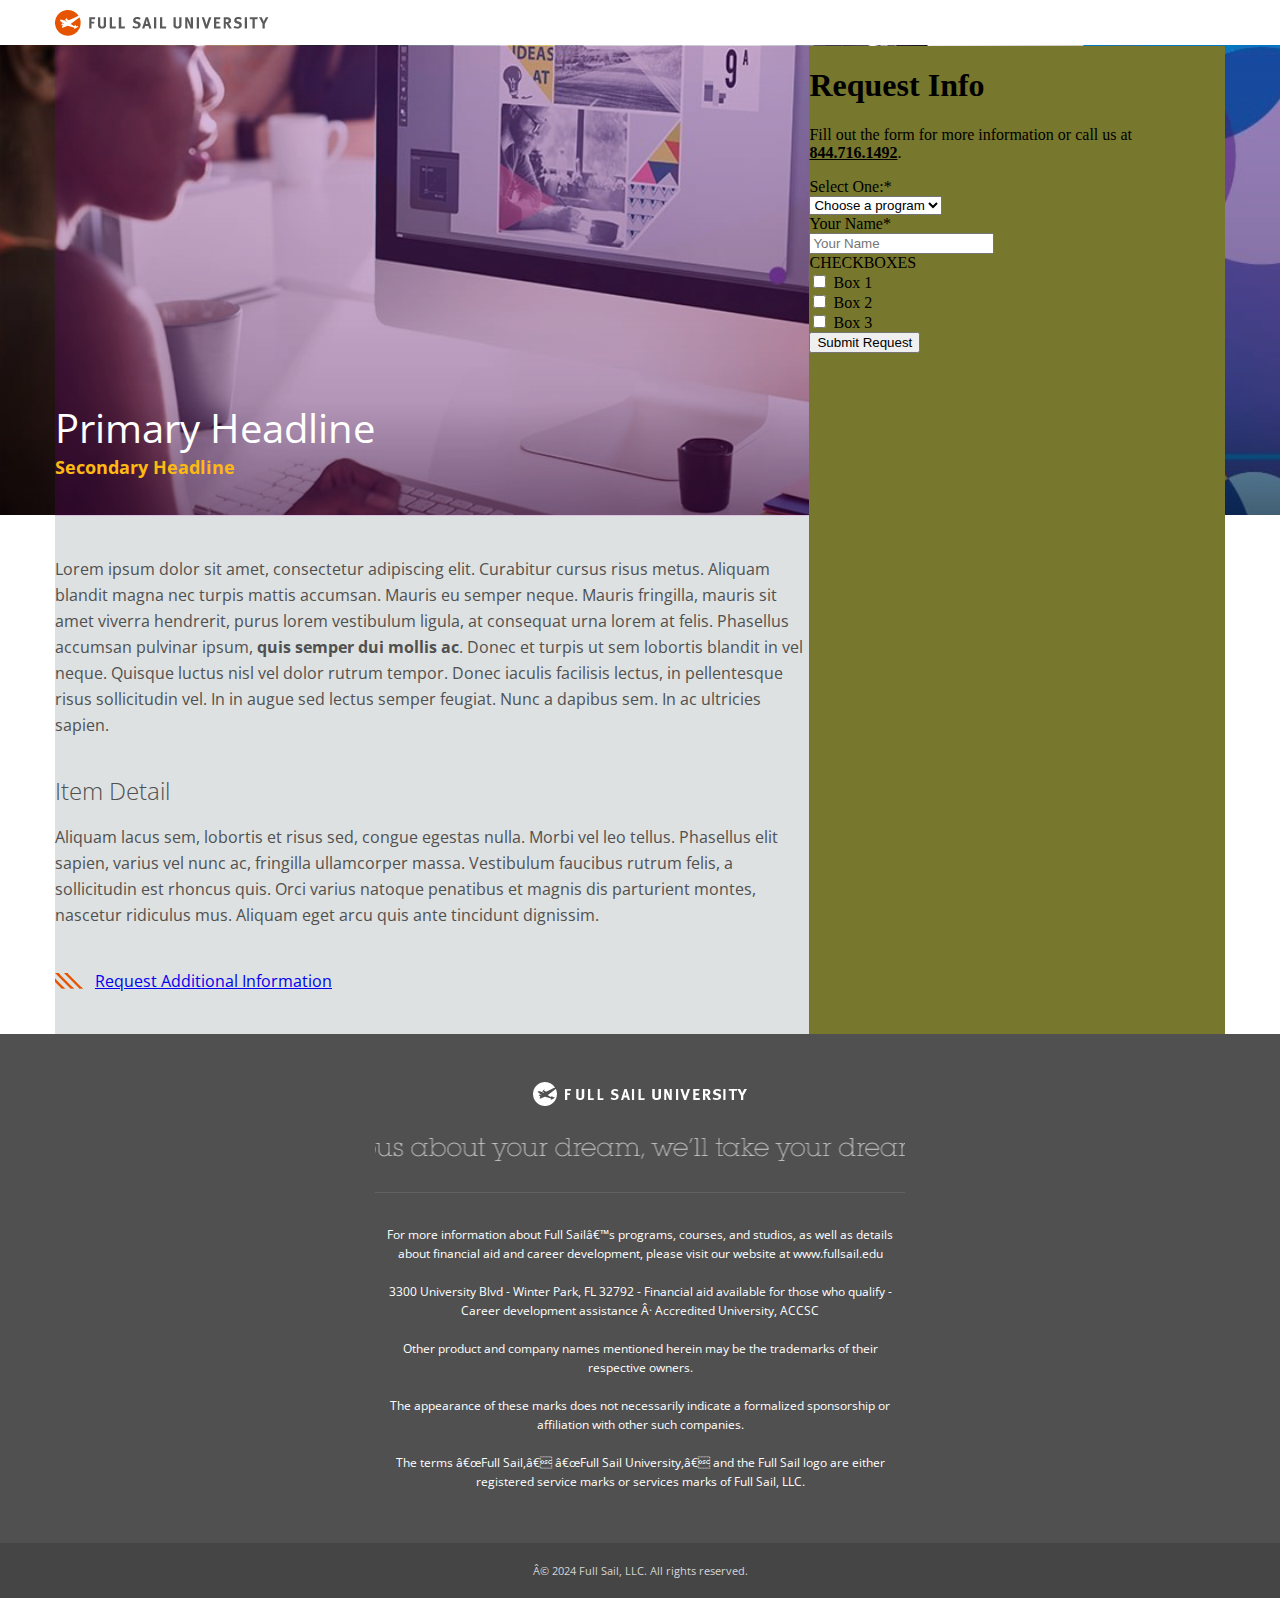
==== test_web.html @ 9545acf0 "Mid-Lunch Progress" ====
<!DOCTYPE html>
<html>
<head>
    <meta charset=""utf-8">
    <link rel="stylesheet" href="style.css">
    <link rel='stylesheet' href='https://fonts.googleapis.com/css?family=Open Sans'>
    <title>Test Desktop - Alex Varga</title>
</head>

<body>
    <div class="setmargins">
        <div class="margin"></div>
        <div class="container">
            <div class="nav"></div>
            <div class="content">
                <div class="text_content">
                    <div class="headline"><h1>Primary Headline</h1><h2>Secondary Headline</h2></div>
                    <div class="text">
                        <p>Lorem ipsum dolor sit amet, consectetur adipiscing elit. Curabitur cursus risus metus. Aliquam blandit magna nec turpis mattis accumsan. Mauris eu semper neque. Mauris fringilla, mauris sit amet viverra hendrerit, purus lorem vestibulum ligula, at consequat urna lorem at felis. Phasellus accumsan pulvinar ipsum, <b>quis semper dui mollis ac</b>. Donec et turpis ut sem lobortis blandit in vel neque. Quisque luctus nisl vel dolor rutrum tempor. Donec iaculis facilisis lectus, in pellentesque risus sollicitudin vel. In in augue sed lectus semper feugiat. Nunc a dapibus sem. In ac ultricies sapien.</p>
                        <h3>Item Detail</h3>
                        <p>Aliquam lacus sem, lobortis et risus sed, congue egestas nulla. Morbi vel leo tellus. Phasellus elit sapien, varius vel nunc ac, fringilla ullamcorper massa. Vestibulum faucibus rutrum felis, a sollicitudin est rhoncus quis. Orci varius natoque penatibus et magnis dis parturient montes, nascetur ridiculus mus. Aliquam eget arcu quis ante tincidunt dignissim.</p>
                        <p id="disclaimer"><a href="#request">Request Additional Information</a></p>
                    </div>
                </div>
                <div class="input" id="request">
                    <h1>Request Info</h1>
                    <p>Fill out the form for more information or call us at <b><u>844.716.1492</u></b>.</p>
                    <div class="divider"></div>
                    <form>
                        <div class="form_item">
                            <label for="program">Select One:<span class="required">*</span></label>
                            <br>
                            <select id="program" name="program">
                                <option value="" disabled selected>Choose a program</option>
                                <option value="option1">Option 1</option>
                                <option value="option2">Option 2</option>
                                <option value="option3">Option 3</option>
                            </select>
                        </div>
                        <div class="form_item">
                            <label for="program">Your Name<span class="required">*</span></label>
                            <br>
                            <input type="text" id="name" name="name" placeholder="Your Name">
                        </div>
                        <div class="form_item">
                            <label>CHECKBOXES</label><br>
                            <input type="checkbox" id="box1" name="box1" value="Box 1">
                            <label for="box1"><span class="checkbox_text">Box 1</span></label><br>
                            <input type="checkbox" id="box2" name="box2" value="Box 2">
                            <label for="box2"><span class="checkbox_text">Box 2</span></label><br>
                            <input type="checkbox" id="box3" name="box3" value="Box 3">
                            <label for="box3"><span class="checkbox_text">Box 3</span></label><br>
                        </div>
                        <div class="form_item">
                            <input type="submit" value="Submit Request">
                        </div>
                    </form>
                </div>
            </div>
        </div>
        <div class="margin"></div>
        
    </div>
    <div class="footer">
            <div class="white_logo"></div>
            <div class="tagline"></div>
            <p>For more information about Full Sail’s programs, courses, and studios, as well as details about financial aid and career development, please visit our website at www.fullsail.edu<br><br>3300 University Blvd - Winter Park, FL 32792 - Financial aid available for those who qualify - Career development assistance · Accredited University, ACCSC<br><br>Other product and company names mentioned herein may be the trademarks of their respective owners.<br><br>The appearance of these marks does not necessarily indicate a formalized sponsorship or affiliation with other such companies.<br><br>The terms “Full Sail,” “Full Sail University,” and the Full Sail logo are either registered service marks or services marks of Full Sail, LLC.</p>
    </div>
    <div class="subfooter">© 2024 Full Sail, LLC. All rights reserved.</div>
</body>

</html>
---- style.css ----
body {
    margin: 0;

    background-image: url("img/header_image_w_overlay/Header Image.png");
    background-repeat: no-repeat;
    background-position: 0 45px;

    font: 'Open Sans','sans-serif';
}

.setmargins {
    display: flex;
}

.margin {
    flex: 1 2 375px;
}

.container {
    flex: 0 0 1170px;
    display: flex;
    flex-direction: column;
}

/* Style for the nav bar - containing fullsail logo*/
.nav {
    margin: 10px 0px;
    
    flex: 0 0 26px;
    
    background-image: url("img/Logo - Full Color - Mobile.png");
    background-repeat: no-repeat;
}

.content {
    background-color:#F002;

    display: flex;
    flex-direction: row;
}

.text_content {
    
    flex: 0 1 760px;
    
    display: flex;
    flex-direction: column;
}

.headline {
    background-color: #00F2;

    flex: 0 0;

    padding-top: 354px;
    padding-bottom: 37px;
}
.headline > h1 {
    color: #FFFFFF;
    font: normal normal normal 40px/55px Open Sans;
    letter-spacing: 0px;
    margin: 0px;
}
.headline > h2 {
    color: #FDB913;
    font: normal normal bold 18px/24px Open Sans;
    letter-spacing: 0px;
    margin: 0px;
}

.text {
    background-color: #0FF2;

    padding: 40px 0;
}
.text > p {
    color: #505050;
    font: normal normal normal 16px/26px Open Sans;
    letter-spacing: 0px;
    margin: 0;
    margin-bottom: 40px;
}
.text > h3 {
    color: #505050;
    font: normal normal 300 24px/26px Open Sans;
    letter-spacing: 0px;
    margin: 0;
    margin-bottom: 20px;
}
#disclaimer {
    background-image: url("img/Icon - Disclaimer - Orange.png");
    background-repeat: no-repeat;
    background-position-y: 5px;
    
    color: #CC4B00;
    text-decoration: underline;
    font: normal normal normal 16px/26px Open Sans;
    margin: 0;
    padding-left: 40px;
}

.input {
    background-color: rgb(119, 119, 45);
}

/* Style for the first footer */
.footer {
    padding: 40px 375px;
    background-color: #505050;
}

.white_logo {
    padding-top: 40px;
    
    background-image: url("img/Logo - White.png");
    background-repeat: no-repeat;
    background-position: center;
}

.tagline {
    padding-top: 34px;
    padding-bottom: 32px;
    
    background-image: url("img/If you’re serious about your dream, we’ll take your dream seriously.TM.png");
    background-repeat: no-repeat;
    background-position: center;
}

.footer > p {
    padding-top: 32px;
    border-top: 1px solid #626262;
    

    text-align: center;
    font: normal normal normal 12px/19px Open Sans;
    color: #FFFFFF;
}

/* Style for the second footer (darker) */
.subfooter {
    background-color: #454545;
    padding: 20px 0;

    text-align: center;
    font: normal normal normal 11px/15px Open Sans;
    color: #D6D6D6;
}
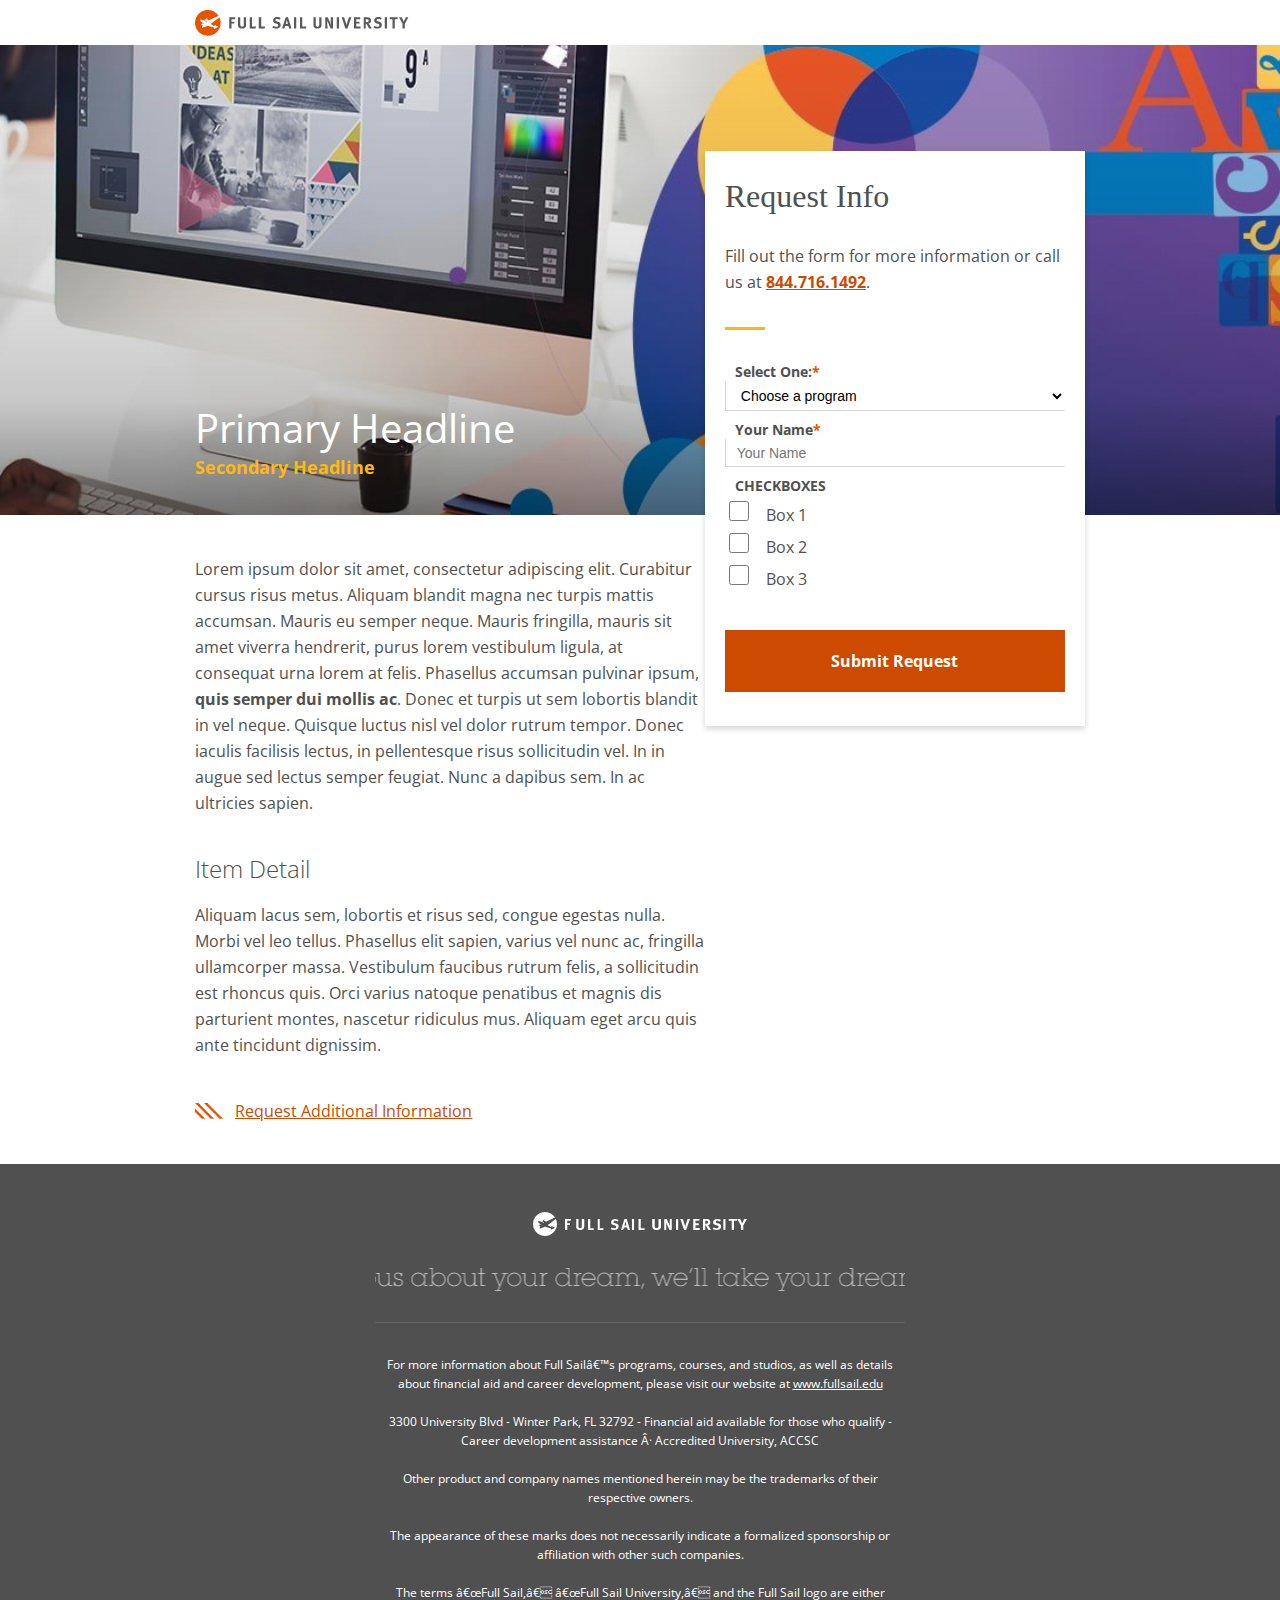
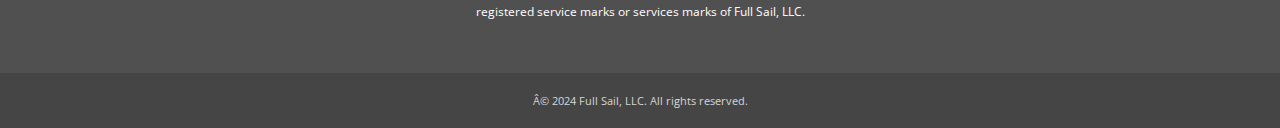
==== commit e6106fb9: "okay last edit for real" ====
--- a/test_web.html
+++ b/test_web.html
@@ -11,7 +11,7 @@
     <div class="setmargins">
         <div class="margin"></div>
         <div class="container">
-            <div class="nav"></div>
+            <div class="nav"><a href="https://www.fullsail.edu/"></a></div>
             <div class="content">
                 <div class="text_content">
                     <div class="headline"><h1>Primary Headline</h1><h2>Secondary Headline</h2></div>
@@ -62,9 +62,9 @@
         
     </div>
     <div class="footer">
-            <div class="white_logo"></div>
-            <div class="tagline"></div>
-            <p>For more information about Full Sail’s programs, courses, and studios, as well as details about financial aid and career development, please visit our website at www.fullsail.edu<br><br>3300 University Blvd - Winter Park, FL 32792 - Financial aid available for those who qualify - Career development assistance · Accredited University, ACCSC<br><br>Other product and company names mentioned herein may be the trademarks of their respective owners.<br><br>The appearance of these marks does not necessarily indicate a formalized sponsorship or affiliation with other such companies.<br><br>The terms “Full Sail,” “Full Sail University,” and the Full Sail logo are either registered service marks or services marks of Full Sail, LLC.</p>
+        <div class="white_logo"><a href="https://www.fullsail.edu/"></a></div>
+        <div class="tagline"></div>
+        <p>For more information about Full Sail’s programs, courses, and studios, as well as details about financial aid and career development, please visit our website at <a href="https://www.fullsail.edu/">www.fullsail.edu</a><br><br>3300 University Blvd - Winter Park, FL 32792 - Financial aid available for those who qualify - Career development assistance · Accredited University, ACCSC<br><br>Other product and company names mentioned herein may be the trademarks of their respective owners.<br><br>The appearance of these marks does not necessarily indicate a formalized sponsorship or affiliation with other such companies.<br><br>The terms “Full Sail,” “Full Sail University,” and the Full Sail logo are either registered service marks or services marks of Full Sail, LLC.</p>
     </div>
     <div class="subfooter">© 2024 Full Sail, LLC. All rights reserved.</div>
 </body>
--- a/style.css
+++ b/style.css
@@ -1,11 +1,39 @@
+/***********************************
+                                                   
+ ┌─margin──┬─container─────────────────┬──margin──┐
+ │         │                           │          │
+ │         │  nav                      │          │
+ │         │                           │          │
+ │         ├──content──────┬───────────┤          │
+ │         │               │           │          │
+ │         │ heading       │ info      │          │
+ │         │               │           │          │
+ │         ├───────────────┤           │          │
+ │         │               │           │          │
+ │         │ text content  │           │          │
+ │         │               │           │          │
+ ├─────────┴───────────────┴───────────┴──────────┤
+ │                                                │
+ │  Footer                                        │
+ │                                                │
+ ├────────────────────────────────────────────────┤
+ │ Subfooter                                      │
+ └────────────────────────────────────────────────┘
+
+***********************************/
 body {
     margin: 0;
 
     background-image: url("img/header_image_w_overlay/Header Image.png");
     background-repeat: no-repeat;
-    background-position: 0 45px;
+    background-position: center 45px;
 
     font: 'Open Sans','sans-serif';
+    
+}
+
+html {
+    scroll-behavior: smooth !important;
 }
 
 .setmargins {
@@ -17,26 +45,37 @@
 }
 
 .container {
-    flex: 0 0 1170px;
+    flex: 0 1 1170px;
     display: flex;
     flex-direction: column;
-}
-
-/* Style for the nav bar - containing fullsail logo*/
+    justify-content: flex-start;
+}
+
+/* contains fullsail logo */
 .nav {
     margin: 10px 0px;
     
     flex: 0 0 26px;
+    width: 214px;
     
     background-image: url("img/Logo - Full Color - Mobile.png");
     background-repeat: no-repeat;
+    position: relative;
+}
+.nav a {
+    position: absolute;
+    width: 100%;
+    height: 100%;
+}
+.nav:hover {
+    opacity: 0.6;
+    transition: 0.3s;
 }
 
 .content {
-    background-color:#F002;
-
     display: flex;
     flex-direction: row;
+    justify-content: space-between;
 }
 
 .text_content {
@@ -48,8 +87,7 @@
 }
 
 .headline {
-    background-color: #00F2;
-
+    
     flex: 0 0;
 
     padding-top: 354px;
@@ -69,8 +107,7 @@
 }
 
 .text {
-    background-color: #0FF2;
-
+    
     padding: 40px 0;
 }
 .text > p {
@@ -98,23 +135,132 @@
     margin: 0;
     padding-left: 40px;
 }
+#disclaimer > a {
+    color: #CC4B00;
+}
 
 .input {
-    background-color: rgb(119, 119, 45);
+    flex: 0 0 380px;
+
+    background-color: #FFFFFF;
+    margin-top: 105px;
+
+    width: 380px;
+    height: 575px;
+    box-shadow: 0px 3px 6px #00000029;
+}
+.input > h1 {
+    margin: 23px 20px;
+    font: normal normal normal 32px/44px Square Serif;
+    color: #505050;
+}
+.input > p {
+    margin: 25px 20px;
+    font: normal normal normal 16px/26px Open Sans;
+    color: #505050;
+}
+.input b {
+    font-weight: bold;
+    color: #CC4B00;
+}
+
+.divider {
+    margin: 32px 20px;
+    width: 40px;
+    height: 3px;
+    background-color: #FDB913;
+}
+
+.form_item {
+    margin: 9px 20px;
+}
+
+label{
+    margin: 5px 10px;
+
+    font: normal normal bold 14px/19px Open Sans;
+    color: #505050;
+}
+.required {
+    text-decoration: none;
+    color: #E65400;
+}
+.checkbox_text {
+    font: normal normal normal 16px/22px Open Sans;
+}
+
+input[type=text], select {
+    margin: 0;
+    width: 100%;
+    padding: 5.5px 11px;
+
+    display: inline-block;
+    box-sizing: border-box;
+    background-color: #FFFFFF;
+    border: 1px solid #D6D6D6;
+    border-top-width: 0;
+    border-right-width: 0;
+
+    font: normal normal normal 14px/16px Arial;
+    cursor: pointer;
+}
+
+input[type=checkbox] {
+    margin-top: 6px;
+    margin-bottom: 6px;
+    
+    height: 20px;
+    width: 20px;
+    border: 2px solid #505050;
+    border-radius: 3px;
+    accent-color: #CC4B00;
+    cursor: pointer;
+}
+
+input[type=submit] {
+    margin-top: 30px;
+    margin-bottom: 35px;
+    border: 3px solid #CC4B00;
+    padding: 17px 0px;
+    width: 100%;
+
+    background: #CC4B00 0% 0% no-repeat padding-box;
+    font: normal normal bold 16px/22px Open Sans;
+    color: #FFFFFF;
+    text-align: center;
+    cursor: pointer;
+}
+input[type=submit]:hover {
+    background: #FFFFFF;
+    color: #505050;
+    transition: 0.3s;
 }
 
 /* Style for the first footer */
 .footer {
     padding: 40px 375px;
     background-color: #505050;
+
 }
 
 .white_logo {
-    padding-top: 40px;
-    
+    
+    position: relative;
+    height: 40px;
+    width: 214px;
+    margin: auto;
     background-image: url("img/Logo - White.png");
     background-repeat: no-repeat;
     background-position: center;
+}
+.white_logo a {
+    position: absolute;
+    width: 100%;
+    height: 100%;
+}
+.white_logo:hover {
+    opacity: 0.6;
+    transition: 0.3s;
 }
 
 .tagline {
@@ -133,6 +279,9 @@
 
     text-align: center;
     font: normal normal normal 12px/19px Open Sans;
+    color: #FFFFFF;
+}
+.footer a {
     color: #FFFFFF;
 }
 
